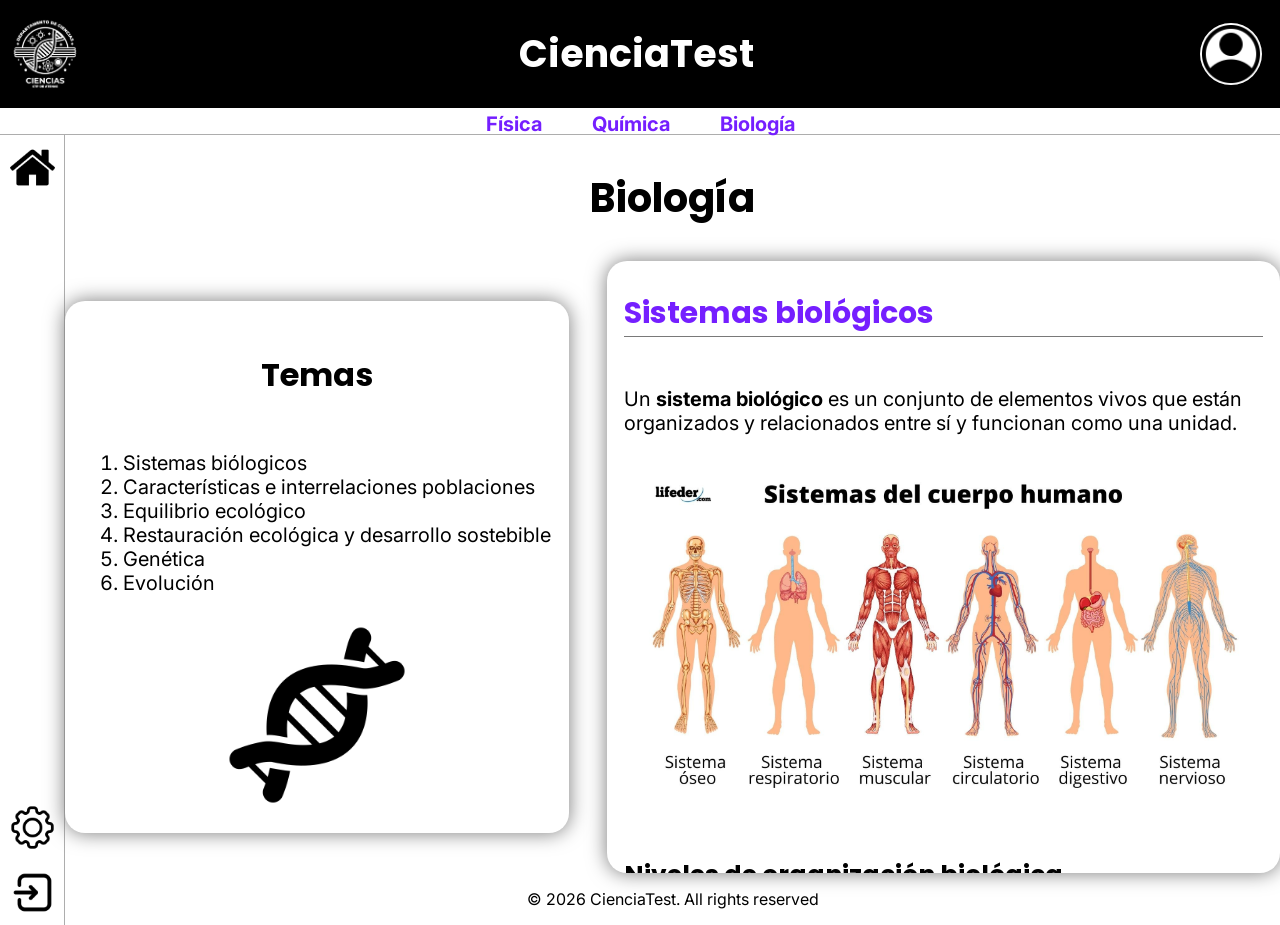
==== html/biologia.html @ 653fa91a "Primer commit" ====
<!DOCTYPE html>
<html lang="en">
<head>
    <meta charset="UTF-8">
    <meta name="viewport" content="width=device-width, initial-scale=1.0">
    <link rel="icon" href="../img/logo.jpeg" type="image/jpeg">
    <link rel="stylesheet" href="../css/header.css">
    <link rel="stylesheet" href="../css/enlaces.css">
    <link rel="stylesheet" href="../css/sidebar.css">
    <link rel="stylesheet" href="../css/cerrar-sesion.css">
    <link rel="stylesheet" href="../css/biologia.css">
    <link rel="stylesheet" href="../css/temario.css">
    <link rel="stylesheet" href="../css/cuadro-materia.css">
    <title>Biología</title>
</head>
<body>
    <!--Header-->
    <header>
        <img src="../img/logo.jpeg" alt="logo">
        <h1>CienciaTest</h1>
        <div class="cuenta">
            <img src="../img/account.png" alt="cuenta">
        </div>
    </header>

    <!--Enlaces-->
    <div class="enlaces">
        <a href="fisica.html">Física</a>
        <a href="quimica.html">Química</a>
        <a href="biologia.html">Biología</a>
    </div>

    <!--Contenido-->
    <!--Sidebar-->
    <div class="contenido">
        <aside class="sidebar">
            <a href="inicio.html"><img src="../img/home.png" alt="casa"></a>
            <div class="excepcion">
                <img src="../img/setting.png" alt="tuerca">
                <img src="../img/log-out.png" alt="salida" class="log-out">
            </div>
        </aside>

        <!--Informacion-->
        <main>
            <h2>Biología</h2>

            <div class="materia">
                <div class="temario">
                    <h3>Temas</h3>
                    <ol>
                        <li class="SB"><a href="#tem1">Sistemas biólogicos</a></li>
                        <li class="CIP"><a href="#tem2">Características e interrelaciones poblaciones</a></li>
                        <li class="EE"><a href="#tem3">Equilibrio ecológico</a></li>
                        <li class="REDS"><a href="#tem4">Restauración ecológica y desarrollo sostebible</a></li>
                        <li class="G"><a href="#tem5">Genética</a></li>
                        <li class="E"><a href="#tem6">Evolución</a></li>
                    </ol>
                    <img src="../img/dna-structure.png" alt="atomo">
                </div>

                <div class="informacion">
                    <section id="tem1">
                        <h3>Sistemas biológicos</h3>
                        <p>Un <b>sistema biológico</b> es un conjunto de elementos vivos que están organizados y relacionados entre sí y funcionan como una unidad.</p>

                        <img src="../materia-img/biologia/sistemas biologicos.jpg" alt="img1">

                        <h4>Niveles de organización biológica</h4>
                        <p>De menor a mayor:</p>

                        <ol>
                            <li><b>Átomo</b> → unidad básica de la materia.</li>
                            <li><b>Molécula</b> → unión de átomos, como el agua (H₂O).</li>
                            <li><b>Organelo</b> → estructura dentro de una célula, como la mitocondria.</li>
                            <li><b>Célula</b> → unidad básica de los seres vivos.</li>
                            <li><b>Tejido</b> → conjunto de células similares que cumplen una función.</li>
                            <li><b>Órgano</b> → conjunto de tejidos.</li>
                            <li><b>Sistema o aparato</b> → conjunto de órganos que trabajan juntos.</li>
                            <li><b>Organismo</b> → ser vivo individual.</li>
                            <li><b>Población</b> → organismos de la misma especie en un lugar.</li>
                            <li><b>Comunidad</b> → conjunto de poblaciones diferentes.</li>
                            <li><b>Ecosistema</b> → comunidad + factores físicos del ambiente.</li>
                            <li><b>Biosfera</b> → conjunto de todos los ecosistemas de la Tierra.</li>
                        </ol>

                        <img src="../materia-img/biologia/niveles de organizacion.jpg" alt="img2">

                        <h4>Características de los seres vivos</h4>

                        <ul>
                            <li>Tienen organización celular.</li>
                            <li>Obtienen y utilizan energía.</li>
                            <li>Crecen y se desarrollan.</li>
                            <li>Se reproducen.</li>
                            <li>Responden a estímulos.</li>
                            <li>Mantienen condiciones internas relativamente estables <b>(homeostasis).</b></li>
                            <li>Poseen material genético.</li>
                            <li>Pueden evolucionar como poblaciones.</li>
                        </ul>
                    </section>

                    <section id="tem2">
                        <h3>Características e interrelaciones de las poblaciones</h3>
                        <p>Una <b>población</b> es un grupo de individuos de la <b>misma especie</b> que vive en un área determinada y puede reproducirse entre sí.</p>

                        <img src="../materia-img/biologia/poblacion.webp" alt="img3">

                        <h4>Principales características de una población</h4>
                        <p><b>Densidad:</b> cantidad de individuos por unidad de área o volumen.</p>
                        <p><b>Distribución:</b> forma en que están ubicados los individuos.</p>
                        <p>Puede ser:</p>

                        <ul>
                            <li><b>Agrupada:</b> viven formando grupos.</li>
                            <li><b>Uniforme:</b> están separados a distancias similares.</li>
                            <li><b>Aleatoria:</b> no siguen un patrón definido.</li>
                        </ul>

                        <img src="../materia-img/biologia/distribucion poblacion.1" alt="img4">

                        <p><b>Tamaño poblacional:</b> número total de individuos.</p>
                        <p><b>Natalidad:</b> número de nacimientos.</p>
                        <p><b>Mortalidad:</b> número de muertes.</p>
                        <p><b>Inmigración:</b> individuos que entran a una población.</p>
                        <p><b>Emigración:</b> individuos que salen de una población.</p>

                        <h4>Crecimiento poblacional</h4>
                        <p>Una población puede crecer cuando:</p>

                        <p><b>nacimientos + inmigración > muertes + emigración</b></p>

                        <p>Puede existir:</p>

                        <ul>
                            <li><b>Crecimiento exponencial:</b> aumenta rápidamente cuando hay muchos recursos.</li>

                            <img src="../materia-img/biologia/crecimiento exponencial.png" alt="img5">

                            <li><b>Crecimiento logístico:</b> el crecimiento disminuye al acercarse a la <b>capacidad de carga (K)</b>, que es el número máximo de individuos que el ambiente puede mantener de manera relativamente estable.</li>

                            <img src="../materia-img/biologia/crecimiento logistico.png" alt="img6">
                        </ul>



                        <h4>Interacciones entre organismos</h4>

                        <table>
                            <tr>
                                <th><b>Interacción</b></th>
                                <th>Efecto</th>
                            </tr>

                            <tr>
                                <th><b>Competencia</b></th>
                                <th>Ambos se perjudican (-/-)</th>
                            </tr>

                            <tr>
                                <th><b>Depredación</b></th>
                                <th>Uno se beneficia y otro se perjudica (+/-)</th>
                            </tr>

                            <tr>
                                <th><b>Parasitismo</b></th>
                                <th>El parásito se beneficia y el huésped se perjudica (+/-)</th>
                            </tr>

                            <tr>
                                <th><b>Mutualismo</b></th>
                                <th>Ambos se benefician (+/+)</th>
                            </tr>

                            <tr>
                                <th><b>Comensalismo</b></th>
                                <th>Uno se beneficia y el otro prácticamente no se afecta (+/0)</th>
                            </tr>
                        </table>

                        <p><b>Ejemplo:</b> las abejas y las flores pueden tener una relación de mutualismo: la abeja obtiene alimento y la planta puede ser polinizada.</p>
                    </section>

                    <section id="tem3">
                        <h3>Equilibrio ecológico</h3>
                        <p>El <b>equilibrio ecológico</b> es la condición en la que los componentes de un ecosistema mantienen relaciones relativamente estables a lo largo del tiempo.</p>
                        <img src="../materia-img/biologia/equilibrio ecologico.avif" alt="img6">
                        <p>No significa que <b>nada cambie</b>. Los ecosistemas cambian constantemente, pero pueden mantener cierta estabilidad mediante procesos naturales.</p>

                        <h4>Factores bióticos</h4>
                        <p>Son los componentes <b>vivos:</b></p>

                        <ul>
                            <li>Plantas</li>
                            <li>Animales</li>
                            <li>Hongos</li>
                            <li>Bacterias</li>
                            <li>Otros organismos</li>
                        </ul>

                        <img src="../materia-img/biologia/factores-bioticos.webp" alt="img7">

                        <h4>Factores abióticos</h4>
                        <p>Son los componentes <b>no vivos:</b></p>

                        <ul>
                            <li>Agua</li>
                            <li>Temperatura</li>
                            <li>Luz</li>
                            <li>Suelo</li>
                            <li>Aire</li>
                            <li>Humedad</li>
                            <li>pH</li>
                        </ul>

                        <img src="../materia-img/biologia/abiotico.webp" alt="img8">

                        <h4>Cadenas alimentarias</h4>
                        <p>Representan cómo se transfiere materia y energía entre organismos.</p>
                        <p><b>Productores → consumidores → descomponedores</b></p>
                        <p>Ejemplo:</p>
                        <p><b>Pasto → saltamontes → rana → serpiente → descomponedores</b></p>

                        <img src="../materia-img/biologia/cadena alimenticia.jpg" alt="img9">

                        <h4>Relaciones ecológicas</h4>
                        <p>Los organismos dependen unos de otros. Si desaparece una especie, puede afectar a otras especies relacionadas con ella.</p>
                        <p>Por ejemplo:</p>
                        <p><b>menos depredadores → más presas → mayor consumo de vegetación → disminución de plantas</b></p>
                        <p>Por eso, alterar una parte de un ecosistema puede producir efectos en cadena.</p>

                        <img src="../materia-img/biologia/relaciones ecologicas.jpg" alt="img10">
                    </section>

                    <section id="tem4">
                        <h3>Restauración ecológica y desarrollo sostenible</h3>

                        <h4>Restauración ecológica</h4>
                        <p>Es el proceso de <strong>ayudar a recuperar un ecosistema que ha sido degradado, dañado o destruido.</strong></p>

                        <img src="../materia-img/biologia/restauracion ecologica.jpg" alt="img11">

                        <p>Puede incluir:</p>

                        <ul>
                            <li>Reforestación con especies nativas.</li>
                            <li>Recuperación de ríos y humedales.</li>
                            <li>Eliminación de especies invasoras.</li>
                            <li>Recuperación de suelos.</li>
                            <li>Protección de especies amenazadas.</li>
                            <li>Creación de áreas protegidas.</li>
                        </ul>

                        <h4>Desarrollo sostenible</h4>
                        <p>Es un modelo de desarrollo que busca satisfacer las necesidades actuales <strong>sin comprometer la capacidad de las generaciones futuras</strong> para satisfacer sus propias necesidades.</p>
                        <p>Se suele representar mediante tres dimensiones:</p>
                        <p><b>Ambiental + económica + social</b></p>
                        <p>Por ejemplo, una actividad agrícola sostenible busca producir alimentos, generar ingresos y reducir el daño ambiental.</p>

                        <img src="../materia-img/biologia/desarrollo sostenible.jpg" alt="img12">

                        <h4>Recursos renovables y no renovables</h4>
                        <p><b>Renovables:</b> pueden regenerarse relativamente rápido si se utilizan adecuadamente.</p>

                        <ul>
                            <li>Agua</li>
                            <li>Bosques</li>
                            <li>Energía solar</li>
                            <li>Viento</li>
                        </ul>

                        <img src="../materia-img/biologia/recursos renovables.jpg" alt="img13">

                        <p><b>No renovables:</b> existen en cantidades limitadas y se forman durante períodos geológicos muy largos.</p>

                        <ul>
                            <li>Petróleo</li>
                            <li>Carbón</li>
                            <li>Gas natural</li>
                            <li>Minerales</li>
                        </ul>

                        <img src="../materia-img/biologia/recursos no renovables.jpg" alt="img14">

                        <h4>Problemas ambientales</h4>

                        <ul>
                            <li>Deforestación.</li>
                            <li>Contaminación.</li>
                            <li>Pérdida de biodiversidad.</li>
                            <li>Cambio climático.</li>
                            <li>Sobreexplotación de recursos.</li>
                            <li>Fragmentación de hábitats.</li>
                        </ul>
                    </section>

                    <section id="tem5">
                        <h3>Genética</h3>
                        <p>La <b>genética</b> es la rama de la Biología que estudia la <strong>herencia y la variación de las características de los organismos.</strong></p>

                        <img src="../materia-img/biologia/genetica.webp" alt="img15">

                        <h4>ADN</h4>
                        <p>El <b>ADN (ácido desoxirribonucleico)</b> contiene la información genética.</p>
                        <p>Está formado por nucleótidos y utiliza cuatro bases:</p>

                        <ul>
                            <li><b>A</b> → Adenina</li>
                            <li><b>T</b> → Timina</li>
                            <li><b>C</b> → Citosina</li>
                            <li><b>G</b> → Guanina</li>
                        </ul>

                        <img src="../materia-img/biologia/bases adn.1" alt="img16">

                        <p>Las bases se complementan:</p>
                        <p><b>A ↔ T</b></p>
                        <p><b>C ↔ G</b></p>

                        <h4>Gen</h4>
                        <p>Un <b>gen</b> es una región de ADN que contiene información relacionada con un producto funcional, como un ARN o una proteína.</p>

                        <img src="../materia-img/biologia/forma-de-gen.webp" alt="img17">

                        <h4>Cromosomas</h4>
                        <p>Son estructuras formadas principalmente por <b>ADN y proteínas</b> que contienen muchos genes.</p>

                        <img src="../materia-img/biologia/cromosoma.jpg" alt="img18">

                        <h4>Alelos</h4>
                        <p>Son diferentes versiones de un gen.</p>
                        <p>Por ejemplo, un gen puede tener diferentes alelos que contribuyen a diferentes variantes de una característica.</p>

                        <img src="../materia-img/biologia/alelos.png" alt="img19">

                        <h4>Genotipo y fenotipo</h4>
                        <p><b>Genotipo:</b> combinación genética de un organismo.</p>
                        <p><b>Fenotipo:</b> características observables que resultan de la interacción entre el genotipo y el ambiente.</p>

                        <img src="../materia-img/biologia/genotipo-fenotipo.jpg" alt="img20">

                        <h4>Dominante y recesivo</h4>
                        <p>Un alelo <b>dominante</b> puede expresarse cuando está presente una sola copia.</p>
                        <p>Un alelo <b>recesivo</b> generalmente necesita estar presente en dos copias para expresarse en un modelo mendeliano simple.</p>

                        <h4>Homocigoto y heterocigoto</h4>
                        <p><b>Homocigoto:</b> dos alelos iguales.</p>

                        <ul>
                            <li>AA</li>
                            <li>aa</li>
                        </ul>

                        <p><b>Heterocigoto:</b> dos alelos diferentes.</p>

                        <ul>
                            <li>Aa</li>
                        </ul>

                        <h4>Leyes de Mendel</h4>
                        <p>Gregor Mendel estudió la herencia utilizando plantas de guisantes.</p>
                        <p>Sus principios incluyen:</p>

                        <ul>
                            <li><b>Segregación:</b> los dos alelos de un gen se separan durante la formación de gametos.</li>
                            <li><b>Distribución independiente:</b> en ciertos casos, los alelos de diferentes genes se distribuyen independientemente.</li>
                        </ul>
                    </section>

                    <section id="tem6">
                        <h3>Evolución</h3>
                        <p>La <b>evolución biológica</b> es el cambio en las características heredables de las poblaciones a través de las generaciones.</p>
                        <p>Una idea importante:</p>
                        <p><b>Los individuos no evolucionan durante su vida; las poblaciones evolucionan a través de generaciones.</b></p>

                        <img src="../materia-img/biologia/evolucion.jpg" alt="21">

                        <h4>Variabilidad genética</h4>
                        <p>Dentro de una población existen diferencias genéticas entre individuos.</p>

                        <p>La variabilidad puede originarse por:</p>

                        <ul>
                            <li>Mutaciones</li>
                            <li>Recombinación genética</li>
                            <li>Reproducción sexual</li>
                        </ul>

                        <p>Esta variabilidad es importante porque proporciona diferencias sobre las cuales pueden actuar procesos evolutivos.</p>

                        <img src="../materia-img/biologia/variabilidad.png" alt="img22">

                        <h4>Selección natural</h4>
                        <p>La <b>selección natural</b> ocurre cuando ciertas características heredables permiten que algunos individuos tengan mayor éxito reproductivo en un ambiente determinado.</p>
                        
                        <p>Por ejemplo:</p>

                        <ol>
                            <li>Existe variación entre individuos.</li>
                            <li>Parte de esa variación es heredable.</li>
                            <li>El ambiente favorece determinadas características.</li>
                            <li>Los individuos con esas características pueden dejar más descendencia.</li>
                            <li>Esas características pueden hacerse más comunes en generaciones posteriores.</li>
                        </ol>

                        <img src="../materia-img/biologia/seleccion natural.png" alt="img23">

                        <h4>Adaptación</h4>
                        <p>Una <b>adaptación</b> es una característica heredable que aumenta la capacidad de un organismo para sobrevivir o reproducirse en un ambiente determinado.</p>
                        <p>Ejemplo: ciertas características que permiten a un organismo vivir mejor en ambientes muy secos.</p>

                        <img src="../materia-img/biologia/adaptacion.jpg" alt="img24">

                        <h4>Evidencias de la evolución</h4>
                        <p>Entre las principales evidencias están:</p>

                        <ul>
                            <li><b>Fósiles</b></li>
                            <li><b>Anatomía comparada</b></li>
                            <li><b>Órganos homólogos</b></li>
                            <li><b>Embriología comparada</b></li>
                            <li><b>Biogeografía</b></li>
                            <li><b>ADN y biología molecular</b></li>
                            <li><b>Observación de cambios evolutivos en poblaciones</b></li>
                        </ul>

                        <h4>Especiación</h4>
                        <p>La <b>especiación</b> es el proceso mediante el cual surgen nuevas especies.</p>
                        <p>Puede ocurrir cuando poblaciones de una misma especie quedan aisladas y, con el paso de muchas generaciones, acumulan diferencias genéticas hasta alcanzar aislamiento reproductivo.</p>

                        <img src="../materia-img/biologia/especiacion.webp" alt="img25">
                    </section>
                </div>
            </div>

            <!--Footer-->
            <footer>
                <p>© 2026 CienciaTest. All rights reserved</p>
            </footer>

        </main>
    </div>

    <div class="fondo-gris esconder">
        <div class="cerrar-sesion">
            <h3>¿Desea cerrar sesión?</h3>
            <div class="btns-sesion">
                <input type="button" name="aceptar" class="aceptar" value="Aceptar">
                <input type="button" name="rechazar" class="cancelar" value="Cancelar">
            </div>
        </div>
    </div>

    <script src="../js/cerrar-sesion.js"></script>
    <script src="../js/biologia.js"></script>

    <link href="https://fonts.googleapis.com/css2?family=Inter:wght@400;500&family=Poppins:wght@600;700;800&display=swap" rel="stylesheet">
</body>
</html>
---- css/header.css ----
/*Animaciones*/
@keyframes abajo {
    from {
        transform: translateY(-50%);
    }
    to {
        transform: matrix(0);
    }
}

/*Header*/
header {
    display: flex;
    align-items: center;
    background-color: black;
    width: 100%;
    justify-content: space-between;
    flex-shrink: 0;
    animation: abajo .8s ease;
}

header img {
    width: clamp(60px, 12vw, 150px);
    height: clamp(60px, 12vw, 150px);
}

header h1 {
    color: white;
    font-size: clamp(24px, 5vw, 50px);
}

.cuenta {
    display: flex;
    justify-content: center;
    align-items: center;
    background-color: white;
    border-radius: 50%;
    margin: clamp(10px, 3vw, 30px);
    flex-shrink: 0;
}

.cuenta img {
    width: clamp(50px, 8vw, 100px);
    height: clamp(50px, 8vw, 100px);
}

@media (max-width: 480px) {
    header {
        flex-wrap: wrap;
        justify-content: center;
        padding: 10px 0;
        row-gap: 4px;
    }
}

/*Laptops (ej. 1536 x 864)*/
@media (min-width: 1200px) and (max-width: 1600px) and (max-height: 900px) {
    header img {
        width: 90px;
        height: 90px;
    }

    header h1 {
        font-size: 38px;
    }

    .cuenta {
        margin: 18px;
    }

    .cuenta img {
        width: 62px;
        height: 62px;
    }
}
---- css/enlaces.css ----
/*Animaciones*/
@keyframes abajo {
    from {
        transform: translateY(-50%);
    }
    to {
        transform: matrix(0);
    }
}

/*Enlaces*/
.enlaces {
    display: flex;
    justify-content: center;
    align-items: center;
    width: 100%;
    height: 3vh;
    gap: clamp(20px, 5vw, 50px);
    border-bottom: 1px solid #ADADAD;
    animation: abajo .8s ease;
    flex-wrap: wrap;
    padding: 4px 10px;
}

.enlaces a {
    text-decoration: none;
    color: #751FFF;
    font-weight: bold;
    font-size: clamp(15px, 2.5vw, 20px);
    transition: .8s ease;
    white-space: nowrap;
}

.enlaces a:hover {
    color: #500eb9;
}

@media (max-width: 480px) {
    .enlaces {
        height: auto;
        padding: 8px 10px;
    }
}
---- css/sidebar.css ----
/*Contenido*/
.contenido {
    display: flex;
    flex: 1;
    min-height: 85vh;
    width: 100%;
    max-width: 100%;
}

/*Animaciones*/
@keyframes izquierda {
    from {
        transform: translateX(-50%);
    }
    to {
        transform: matrix(0);
    }
}

/*Sidebar*/
.sidebar {
    display: flex;
    flex-direction: column;
    border-right: 1px solid #ADADAD;
    width: 65px;
    flex-shrink: 0;
    align-self: stretch;
    animation: izquierda .8s ease;
}

.sidebar img {
    width: 45px;
    height: 45px;
    margin: 10px;
    cursor: pointer;
}

.excepcion {
    margin-top: auto;
    display: flex;
    flex-direction: column;
}

@media (max-width: 480px) {
    .sidebar {
        width: 50px;
    }

    .sidebar img {
        width: 32px;
        height: 32px;
        margin: 6px;
    }
}
---- css/cerrar-sesion.css ----
@keyframes opaco {
    from {
        opacity: 0;
    }
    to {
        opacity: 1;
    }
}

@keyframes abajo {
    from {
        transform: translateY(-50%);
    }
    to {
        transform: matrix(0);
    }
}

.fondo-gris {
    position: fixed;
    inset: 0;
    width: 100%;
    height: 100%;
    background-color: rgba(128, 128, 128, 0.5);
    z-index: 9999;
    display: flex;
    justify-content: center;
    align-items: center;
    animation: opaco .8s ease;
    padding: 16px;
}

.esconder {
    display: none;
}

.cerrar-sesion {
    display: flex;
    flex-direction: column;
    justify-content: center;
    align-items: center;
    background-color: white;
    margin: auto;
    width: min(600px, 90vw);
    min-height: 300px;
    height: auto;
    padding: 24px 16px;
    border-radius: 10px;
    animation: abajo .8s ease;
}

.cerrar-sesion h3 {
    font-size: clamp(18px, 6vw, 30px);
    text-align: center;
    margin: 0 0 20px 0;
}

.btns-sesion {
    display: flex;
    gap: clamp(1rem, 4vw, 30px);
    flex-wrap: wrap;
    justify-content: center;
}

.aceptar {
    background-color: #00b400;
    padding: clamp(14px, 4vw, 20px);
    border: none;
    border-radius: 10px;
    font-size: clamp(15px, 4vw, 20px);
    color: white;
    font-family: 'Inter', sans-serif;
    transition: .8s ease;
}

.aceptar:hover {
    background-color: #007500;
}

.aceptar:active {
    transform: scale(0.8);
}

.cancelar {
    background-color: #b90000;
    padding: clamp(14px, 4vw, 20px);
    border: none;
    border-radius: 10px;
    font-size: clamp(15px, 4vw, 20px);
    color: white;
    font-family: 'Inter', sans-serif;
    transition: .8s ease;
}

.cancelar:hover {
    background-color: #880000;
}

.cancelar:active {
    transform: scale(0.8);
}
---- css/biologia.css ----
body {
    font-family: 'Inter', sans-serif;
    padding: 0;
    margin: 0;
    overflow-x: hidden;
}

h1, h2, h3, h4 {
    font-family: 'Poppins', sans-serif;
}

/*Contenido*/
#tem2, #tem3, #tem4, #tem5, #tem6 {
    display: none;
}

#tem2 table {
    width: 100%;
    max-width: 100%;
}

#tem2 th {
    text-align: left;
    padding: 10px;
    font-weight: normal;
    border-bottom: 1px solid #797979;
}

/*Footer*/
footer {
    margin-top: auto;
}

.ocultar {
    display: none;
}

img {
    max-width: 100%;
    height: auto;
    border-radius: 10px;
}

/*Imágenes del contenido*/
.informacion section img {
    width: 100%;
    max-width: 700px;
    max-height: none;
    object-fit: contain;
    display: block;
    margin: 15px auto;
}
---- css/temario.css ----
.temario {
    display: flex;
    justify-content: center;
    align-items: center;
    flex-direction: column;
    background-color: white;
    box-shadow: 0px 0px 20px #797979;
    padding: clamp(1rem, 2vh, 2rem);
    border-radius: 20px;
    font-size: clamp(15px, 3vw, 20px);
    max-width: 100%;
}

.temario h3 {
    text-align: center;
    font-size: clamp(1.4rem, 5vw, 2rem);
}

.temario a {
    text-decoration: none;
    color: black;
}

.temario a:hover {
    color: #751FFF;
}

.temario img {
    width: clamp(140px, 40vw, 200px);
    height: clamp(140px, 40vw, 200px);
    max-width: 100%;
}
---- css/cuadro-materia.css ----
* {
    box-sizing: border-box;
}

@keyframes opaco {
    from {
        opacity: 0;
    }
    to {
        opacity: 1;
    }
}

body {
    overflow-x: hidden;
}

main {
    display: flex;
    flex-direction: column;
    flex: 1;
    min-width: 0;
    align-items: center;
    animation: opaco .8s ease;
}

main h2 {
    font-size: clamp(24px, 6vw, 40px);
    text-align: center;
}

.materia {
    display: flex;
    justify-content: center;
    align-items: center;
    gap: 5rem;
    width: 100%;
    max-width: 100%;
    min-width: 0;
}

.temario {
    flex-shrink: 0;
}

.informacion {
    box-shadow: 0px 0px 20px #797979;
    flex: 1;
    min-width: 0;
    max-width: 100rem;
    height: 65vh;
    border-radius: 20px;
    overflow-y: auto;
    overflow-x: auto;
    scroll-behavior: smooth;
}

.informacion section {
    display: flex;
    flex-direction: column;
    align-items: center;
    width: 100%;
}

.informacion section h3 {
    width: 95%;
    font-size: clamp(18px, 5vw, 30px);
    border-bottom: 1px solid #797979;
    color: #751FFF;
}

.informacion section p {
    width: 95%;
    font-size: clamp(15px, 3.5vw, 20px);
}

.informacion section h4 {
    width: 95%;
    font-size: clamp(16px, 4vw, 25px);
}

.informacion section ul {
    width: 95%;
    font-size: clamp(15px, 3.5vw, 25px);
}

@media (max-width: 1100px) {
    .materia {
        flex-direction: column;
        gap: 2rem;
        padding: 0 10px;
    }

    .informacion {
        width: 100%;
    }
}

@media (max-width: 768px) {
    .informacion {
        height: 60vh;
        overflow-y: auto;
        overflow-x: auto;
    }
}

/*Laptops (ej. 1536 x 864)*/
@media (min-width: 1200px) and (max-width: 1600px) and (max-height: 900px) {
    .materia {
        gap: clamp(1.5rem, 3vw, 2.5rem);
    }

    .informacion {
        height: 68vh;
    }

    .informacion section img {
        max-width: 600px;
    }
}
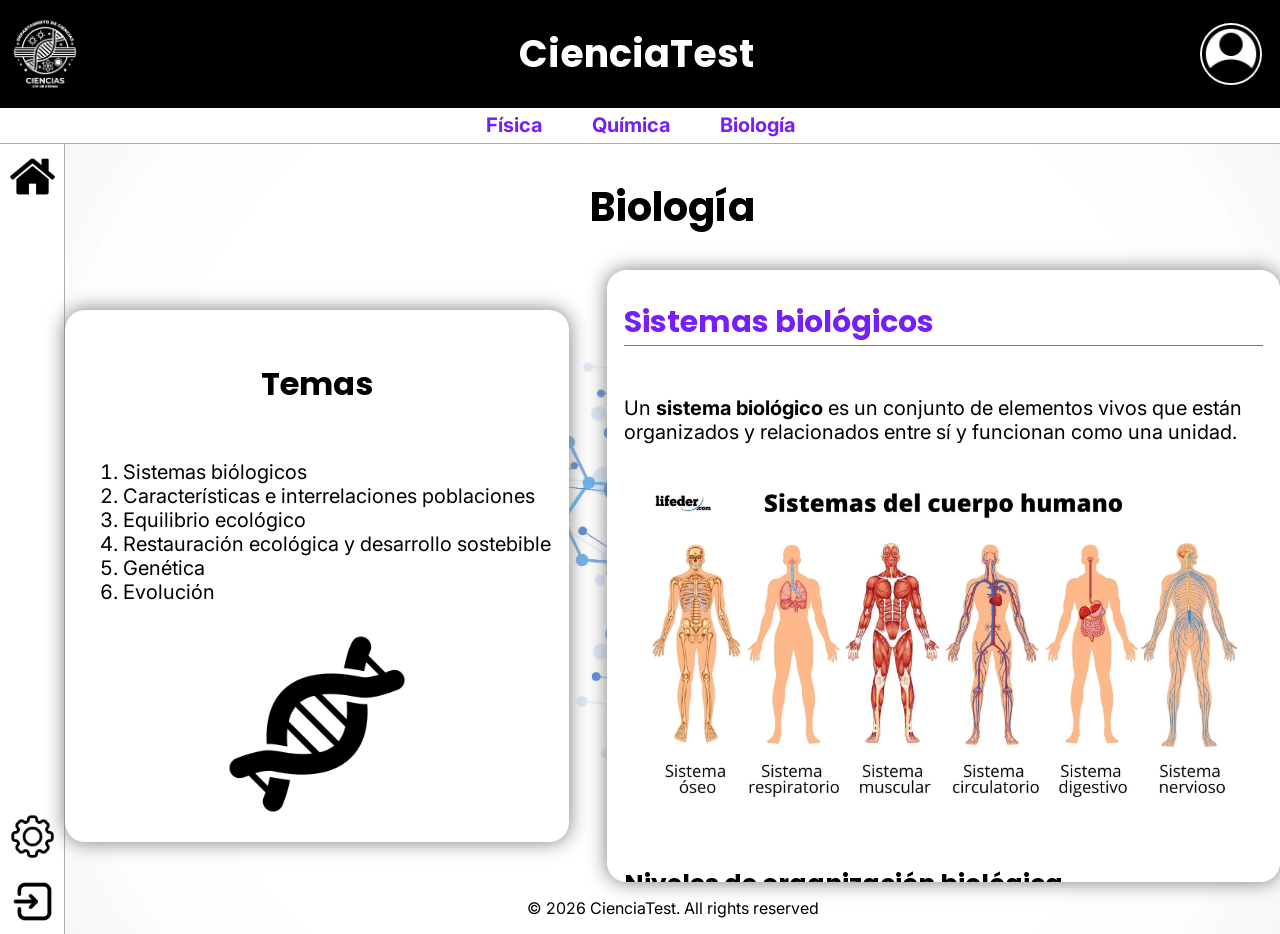
==== commit 2538802a: "Finalización" ====
--- a/html/biologia.html
+++ b/html/biologia.html
@@ -7,7 +7,6 @@
     <link rel="stylesheet" href="../css/header.css">
     <link rel="stylesheet" href="../css/enlaces.css">
     <link rel="stylesheet" href="../css/sidebar.css">
-    <link rel="stylesheet" href="../css/cerrar-sesion.css">
     <link rel="stylesheet" href="../css/biologia.css">
     <link rel="stylesheet" href="../css/temario.css">
     <link rel="stylesheet" href="../css/cuadro-materia.css">
@@ -34,7 +33,7 @@
     <!--Sidebar-->
     <div class="contenido">
         <aside class="sidebar">
-            <a href="inicio.html"><img src="../img/home.png" alt="casa"></a>
+            <a href="../index.html"><img src="../img/home.png" alt="casa"></a>
             <div class="excepcion">
                 <img src="../img/setting.png" alt="tuerca">
                 <img src="../img/log-out.png" alt="salida" class="log-out">
@@ -441,7 +440,7 @@
         </main>
     </div>
 
-    <div class="fondo-gris esconder">
+<!--     <div class="fondo-gris esconder">
         <div class="cerrar-sesion">
             <h3>¿Desea cerrar sesión?</h3>
             <div class="btns-sesion">
@@ -449,9 +448,8 @@
                 <input type="button" name="rechazar" class="cancelar" value="Cancelar">
             </div>
         </div>
-    </div>
-
-    <script src="../js/cerrar-sesion.js"></script>
+    </div> -->
+
     <script src="../js/biologia.js"></script>
 
     <link href="https://fonts.googleapis.com/css2?family=Inter:wght@400;500&family=Poppins:wght@600;700;800&display=swap" rel="stylesheet">
--- a/css/enlaces.css
+++ b/css/enlaces.css
@@ -14,7 +14,7 @@
     justify-content: center;
     align-items: center;
     width: 100%;
-    height: 3vh;
+    height: 4vh;
     gap: clamp(20px, 5vw, 50px);
     border-bottom: 1px solid #ADADAD;
     animation: abajo .8s ease;
--- a/css/biologia.css
+++ b/css/biologia.css
@@ -10,6 +10,17 @@
 }
 
 /*Contenido*/
+main {
+    background-image: url(../img/fondo.jpg);
+    background-size: cover;
+    background-position: center;
+    background-repeat: no-repeat;
+}
+
+.informacion {
+    background-color: white;
+}
+
 #tem2, #tem3, #tem4, #tem5, #tem6 {
     display: none;
 }
